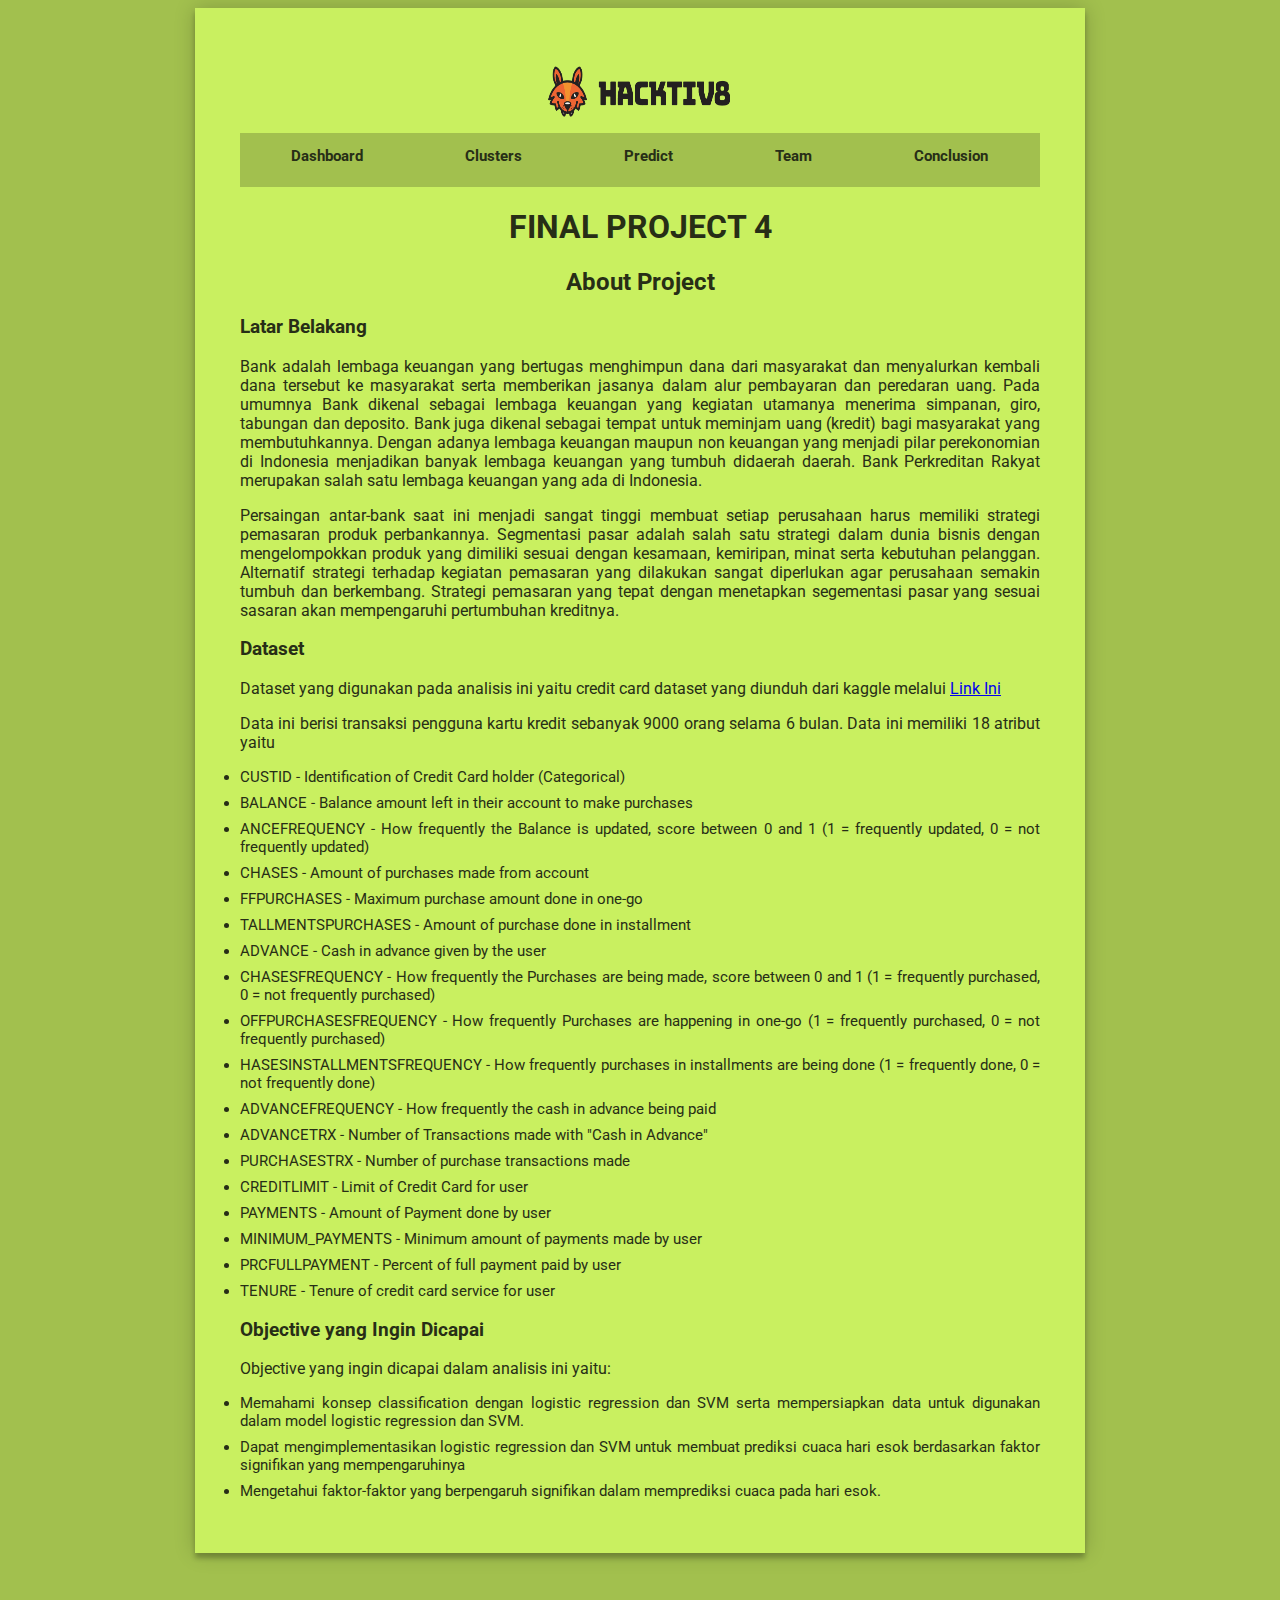
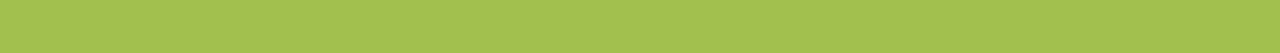
==== index.html @ d340749a "commit web app" ====
<!DOCTYPE html>
<html lang="en">

<head>
    <meta charset="UTF-8">
    <meta name="viewport" content="width=device-width, initial-scale=1.0">

    <link rel="stylesheet" href="css/index.css">
    <title>Final Project 4</title>
</head>

<body>
    <div class="form">
        <div class="navigasi_kiri">
            <img src="img/hacktiv8-dark.webp">
            <ul>
                <li><a href="index.html">Dashboard</a></li>
                <li><a href="cluster.html">Clusters</a></li>
                <li><a href="index.html">Predict</a></li>
                <li><a href="team.html">Team</a></li>
                <li><a href="conclusion.html">Conclusion</a></li>
            </ul>
        </div>
        <h1>FINAL PROJECT 4</h1>
        <h2>About Project</h2>
        <h3>Latar Belakang</h3>
        <p>Bank adalah lembaga keuangan yang bertugas menghimpun dana dari masyarakat dan menyalurkan kembali dana 
            tersebut ke masyarakat serta memberikan jasanya dalam alur pembayaran dan peredaran uang. Pada umumnya 
            Bank dikenal sebagai lembaga keuangan yang kegiatan utamanya menerima simpanan, giro, tabungan dan deposito. 
            Bank juga dikenal sebagai tempat untuk meminjam uang (kredit) bagi masyarakat yang membutuhkannya. Dengan 
            adanya lembaga keuangan maupun non keuangan yang menjadi pilar perekonomian di Indonesia menjadikan banyak 
            lembaga keuangan yang tumbuh didaerah daerah. Bank Perkreditan Rakyat merupakan salah satu lembaga keuangan 
            yang ada di Indonesia.</p>
        <p>Persaingan antar-bank saat ini menjadi sangat tinggi membuat setiap perusahaan harus memiliki strategi 
            pemasaran produk perbankannya. Segmentasi pasar adalah salah satu strategi dalam dunia bisnis dengan 
            mengelompokkan produk yang dimiliki sesuai dengan kesamaan, kemiripan, minat serta kebutuhan pelanggan. 
            Alternatif strategi terhadap kegiatan pemasaran yang dilakukan sangat diperlukan agar perusahaan semakin 
            tumbuh dan berkembang. Strategi pemasaran yang tepat dengan menetapkan segementasi pasar yang sesuai sasaran 
            akan mempengaruhi pertumbuhan kreditnya.</p>
        <h3>Dataset</h3>
        <p>Dataset yang digunakan pada analisis ini yaitu credit card dataset yang diunduh dari kaggle melalui <a href="https://www.kaggle.com/arjunbhasin2013/ccdata">Link Ini</a></p>
        <p>Data ini berisi transaksi pengguna kartu kredit sebanyak 9000 orang selama 6 bulan. Data ini memiliki 18 atribut yaitu</p>
        <li>CUSTID - Identification of Credit Card holder (Categorical)</li> 
        <li>BALANCE - Balance amount left in their account to make purchases</li>
        <li>ANCEFREQUENCY - How frequently the Balance is updated, score between 0 and 1 (1 = frequently updated, 0 = not frequently updated)</li>
        <li>CHASES - Amount of purchases made from account</li>
        <li>FFPURCHASES - Maximum purchase amount done in one-go</li>
        <li>TALLMENTSPURCHASES - Amount of purchase done in installment</li>
        <li>ADVANCE - Cash in advance given by the user</li>
        <li>CHASESFREQUENCY - How frequently the Purchases are being made, score between 0 and 1 (1 = frequently purchased, 0 = not frequently purchased)</li>
        <li>OFFPURCHASESFREQUENCY - How frequently Purchases are happening in one-go (1 = frequently purchased, 0 = not frequently purchased)</li>
        <li>HASESINSTALLMENTSFREQUENCY - How frequently purchases in installments are being done (1 = frequently done, 0 = not frequently done)</li>
        <li>ADVANCEFREQUENCY - How frequently the cash in advance being paid</li>
        <li>ADVANCETRX - Number of Transactions made with "Cash in Advance"</li> 
        <li>PURCHASESTRX - Number of purchase transactions made</li> 
        <li>CREDITLIMIT - Limit of Credit Card for user</li>
        <li>PAYMENTS - Amount of Payment done by user</li> 
        <li>MINIMUM_PAYMENTS - Minimum amount of payments made by user</li>
        <li>PRCFULLPAYMENT - Percent of full payment paid by user</li>
        <li>TENURE - Tenure of credit card service for user</li>
        <h3>Objective yang Ingin Dicapai</h3>
        <p>Objective yang ingin dicapai dalam analisis ini yaitu:</p> 
        <li>Memahami konsep classification dengan logistic regression dan SVM serta mempersiapkan data untuk digunakan 
            dalam model logistic regression dan SVM.</li>
        <li>Dapat mengimplementasikan logistic regression dan SVM untuk membuat prediksi cuaca hari esok berdasarkan 
            faktor signifikan yang mempengaruhinya</li> 
        <li>Mengetahui faktor-faktor yang berpengaruh signifikan dalam memprediksi cuaca pada hari esok.</li> 
    </div>

    <!-- JavaScript Bundle with Popper -->
    <script src="https://cdn.jsdelivr.net/npm/bootstrap@5.1.3/dist/js/bootstrap.bundle.min.js" integrity="sha384-ka7Sk0Gln4gmtz2MlQnikT1wXgYsOg+OMhuP+IlRH9sENBO0LRn5q+8nbTov4+1p" crossorigin="anonymous"></script>

</body>

</html>
---- css/index.css ----
@import url(https://fonts.googleapis.com/css?family=Roboto:300);

.navigasi_kiri img{
    display: block;
    margin-left: auto;
    margin-right: auto;
    position: relative;
    width: 200px;
    height: 80px;
}

.navigasi_kiri ul{
    list-style-type: none;
    margin: 0;
    padding: 0;
    overflow: hidden;
    list-style-position: inside;
    background-color: #a2c04e;
}

.navigasi_kiri ul li{
    float: left;
}

.navigasi_kiri ul li a{
    display: block;
    color: #272e16;
    text-align: center;
    padding: 14px 51px;
    text-decoration: none;
    font-weight: bold;
}

.navigasi_kiri a:hover{
    color: #f8ffe4;
    font-weight: bold;
}

.form {
    position: relative;
    z-index: 1;
    background: #c9f060;
    max-width: 800px;
    margin: 0 auto 100px;
    padding: 45px;
    text-align: justify;
    color: #272e16;
    box-shadow: 0 0 20px 0 rgba(0, 0, 0, 0.2), 0 5px 5px 0 rgba(0, 0, 0, 0.24);
}

.form li{
    text-align: justify;
    margin-bottom: 8px;
    font-size: 15px;
}

.form h1{
    text-align: center;
}

.form h2{
    text-align: center;
}

body {
    background: #a2c04e;
    font-family: "Roboto", sans-serif;
}
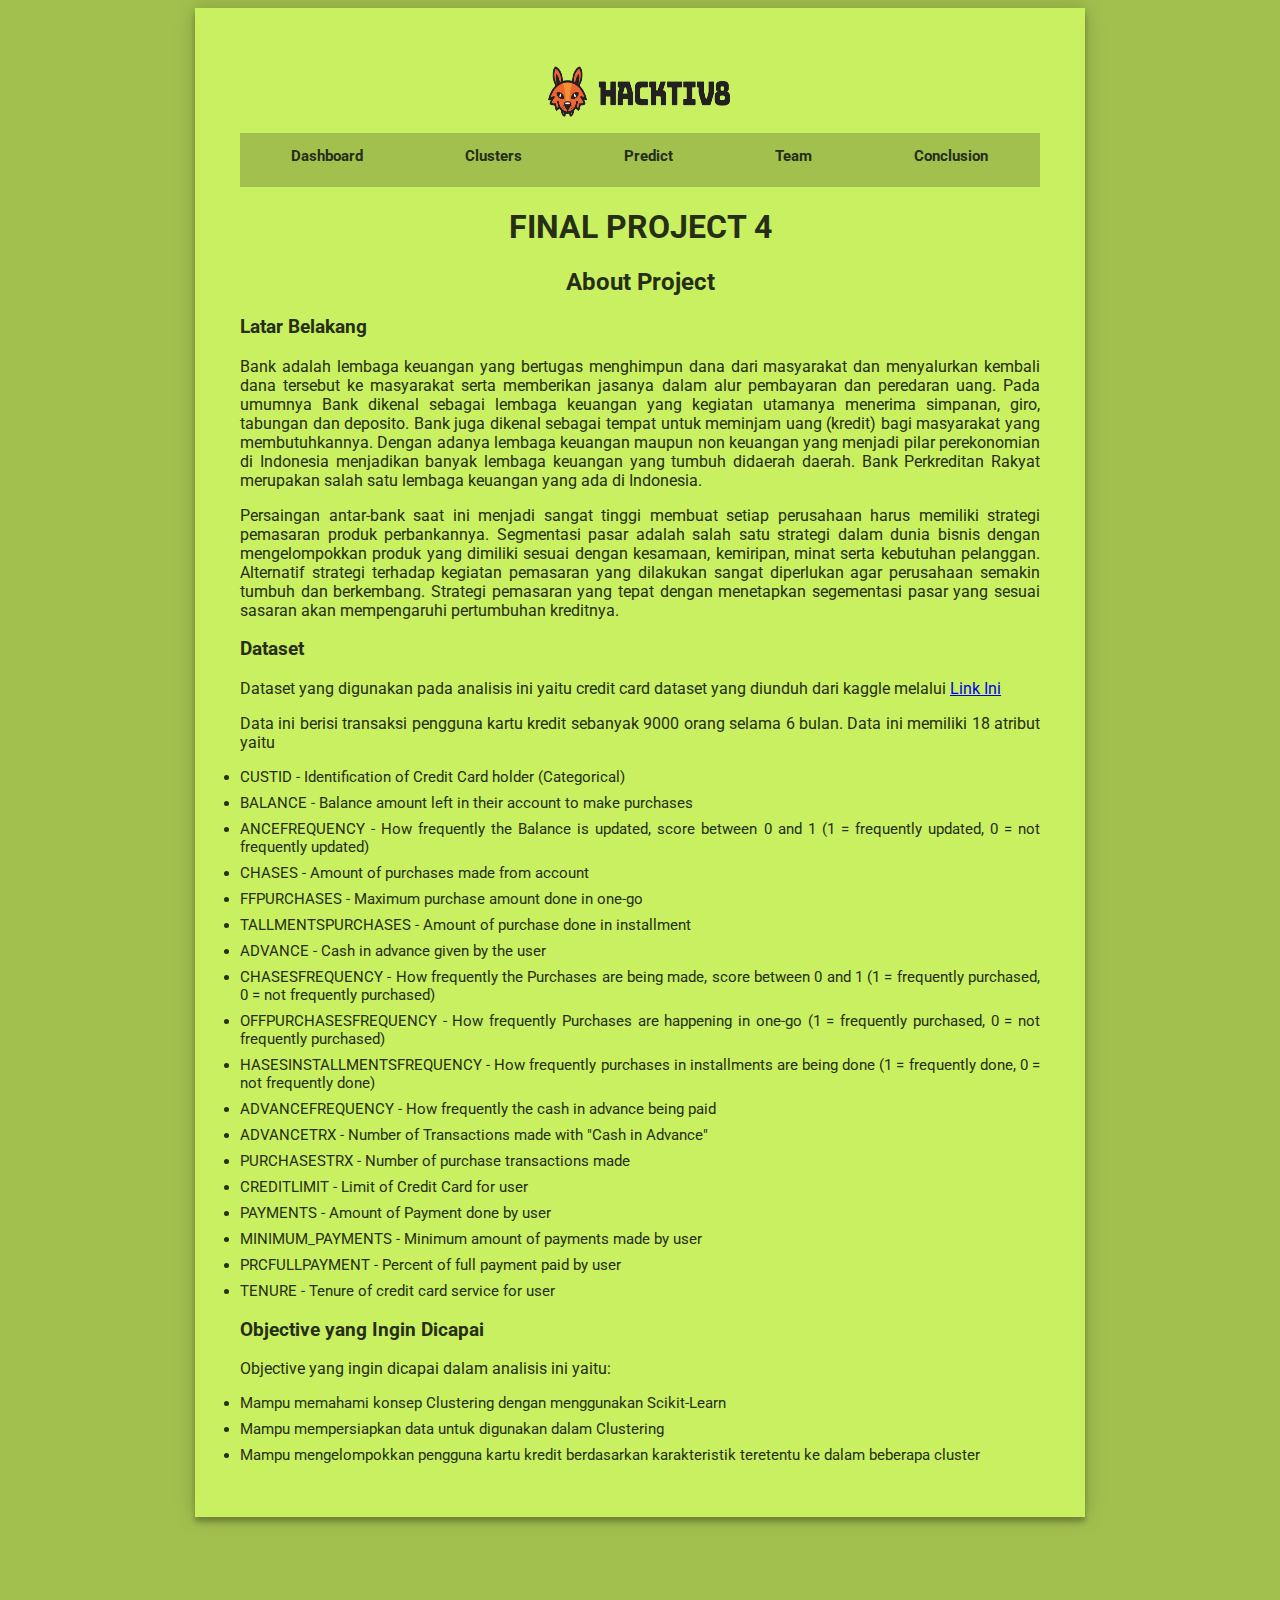
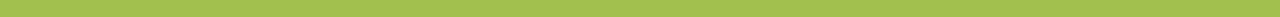
==== commit 3a323736: "helmi sukses jadi data scientist" ====
--- a/index.html
+++ b/index.html
@@ -16,7 +16,7 @@
             <ul>
                 <li><a href="index.html">Dashboard</a></li>
                 <li><a href="cluster.html">Clusters</a></li>
-                <li><a href="index.html">Predict</a></li>
+                <li><a href="https://h8-cluster-fp4.herokuapp.com/">Predict</a></li>
                 <li><a href="team.html">Team</a></li>
                 <li><a href="conclusion.html">Conclusion</a></li>
             </ul>
@@ -60,11 +60,9 @@
         <li>TENURE - Tenure of credit card service for user</li>
         <h3>Objective yang Ingin Dicapai</h3>
         <p>Objective yang ingin dicapai dalam analisis ini yaitu:</p> 
-        <li>Memahami konsep classification dengan logistic regression dan SVM serta mempersiapkan data untuk digunakan 
-            dalam model logistic regression dan SVM.</li>
-        <li>Dapat mengimplementasikan logistic regression dan SVM untuk membuat prediksi cuaca hari esok berdasarkan 
-            faktor signifikan yang mempengaruhinya</li> 
-        <li>Mengetahui faktor-faktor yang berpengaruh signifikan dalam memprediksi cuaca pada hari esok.</li> 
+        <li>Mampu memahami konsep Clustering dengan menggunakan Scikit-Learn</li>
+        <li>Mampu mempersiapkan data untuk digunakan dalam Clustering</li> 
+        <li>Mampu mengelompokkan pengguna kartu kredit berdasarkan karakteristik teretentu ke dalam beberapa cluster</li> 
     </div>
 
     <!-- JavaScript Bundle with Popper -->
--- a/css/index.css
+++ b/css/index.css
@@ -62,6 +62,11 @@
     text-align: center;
 }
 
+.form a:hover{
+    color: #f8ffe4;
+    font-weight: bold;
+}
+
 body {
     background: #a2c04e;
     font-family: "Roboto", sans-serif;
